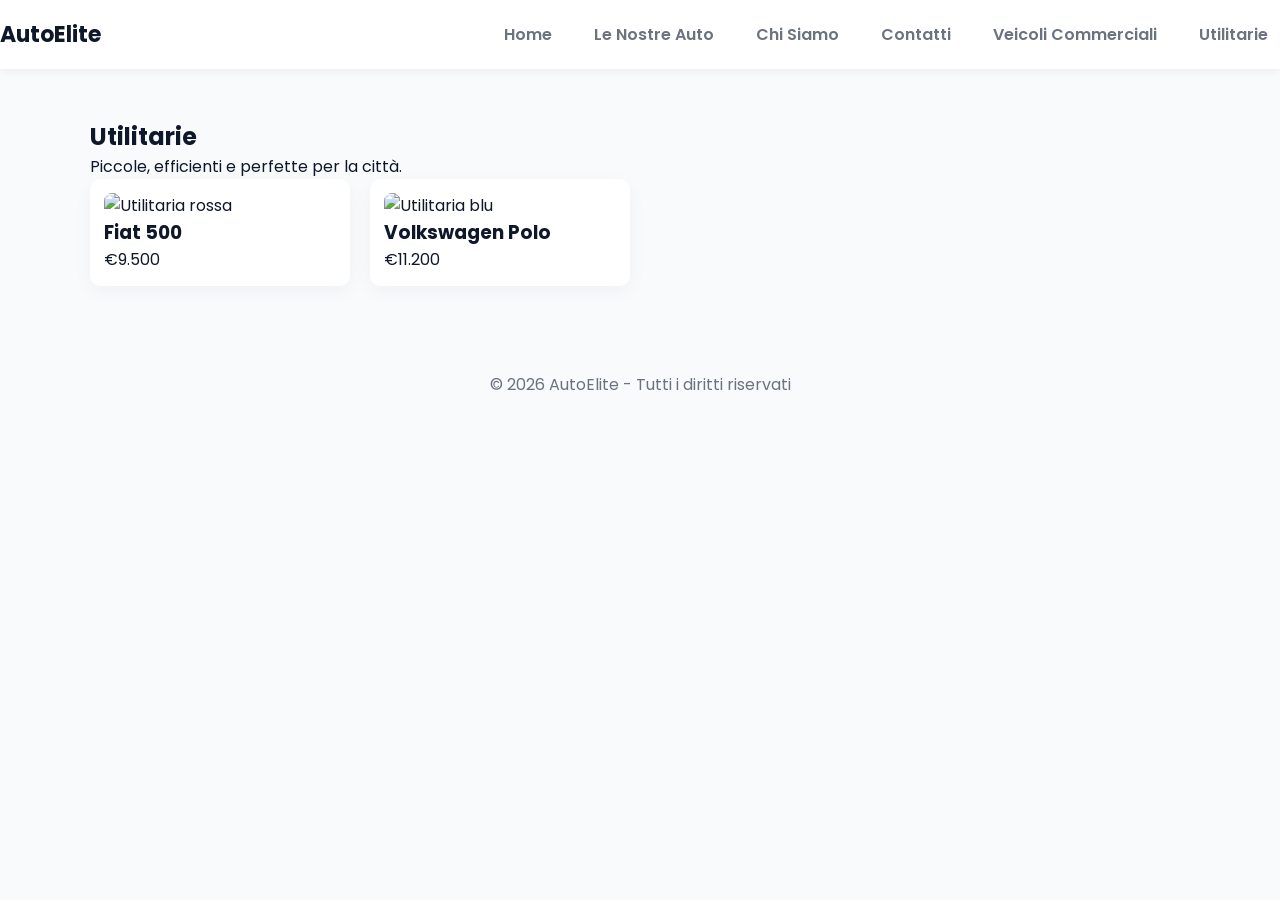
==== utilitarie.html @ 1cf27681 "Ci siamo quasi" ====
<!DOCTYPE html>
<html lang="it">
<head>
    <meta charset="utf-8">
    <meta name="viewport" content="width=device-width, initial-scale=1">
    <title>Utilitarie - AutoElite</title>
    <link href="https://fonts.googleapis.com/css2?family=Poppins:wght@300;400;600;700&display=swap" rel="stylesheet">
    <link rel="stylesheet" href="style.css">
</head>
<body>
<header>
    <div class="logo">AutoElite</div>
    <nav>
        <ul>
            <li><a href="index.html">Home</a></li>
            <li><a href="auto.html">Le Nostre Auto</a></li>
            <li><a href="chi-siamo.html">Chi Siamo</a></li>
            <li><a href="contatti.html">Contatti</a></li>
            <li><a href="veicoli-commerciali.html">Veicoli Commerciali</a></li>
            <li><a href="utilitarie.html">Utilitarie</a></li>
        </ul>
    </nav>
</header>
<main>
    <section class="section-list container">
        <h1>Utilitarie</h1>
        <p class="lead">Piccole, efficienti e perfette per la città.</p>
        <div class="list-grid">
            <div class="vehicle-card">
                <img src="img/bmw-serie3.jpg" alt="Utilitaria rossa">
                <h3>Fiat 500</h3>
                <p>€9.500</p>
            </div>
            <div class="vehicle-card">
                <img src="img/bmw-serie3.jpg" alt="Utilitaria blu">
                <h3>Volkswagen Polo</h3>
                <p>€11.200</p>
            </div>
        </div>
    </section>
</main>
<footer>
    <p>© 2026 AutoElite - Tutti i diritti riservati</p>
</footer>
</body>
</html>
---- style.css ----
/* RESET */
* {
    margin: 0;
    padding: 0;
    box-sizing: border-box;
}

/* VARIABILI COLORI */
:root{
    --bg:#f8fafc;
    --primary:#0f172a; /* dark navy */
    --accent:#ef4444; /* red */
    --muted:#6b7280;
    --card:#ffffff;
}

/* CORPO */
body {
    font-family: 'Poppins', Arial, sans-serif;
    background-color: var(--bg);
    color: var(--primary);
    -webkit-font-smoothing:antialiased;
    -moz-osx-font-smoothing:grayscale;
}

.container{
    max-width:1100px;
    margin:0 auto;
    padding: 0 20px;
}

/* HEADER */
header {
    background-color: var(--card);
    color: var(--primary);
    display: flex;
    justify-content: space-between;
    align-items: center;
    padding: 18px 0;
    box-shadow: 0 2px 8px rgba(15,23,42,0.06);
    position: sticky;
    top:0;
    z-index: 10;
}

.logo {
    font-size: 22px;
    font-weight: 700;
    color: var(--primary);
}

nav ul {
    list-style: none;
    display: flex;
    gap: 18px;
    align-items:center;
}

nav a {
    text-decoration: none;
    color: var(--muted);
    font-weight: 600;
    padding: 8px 12px;
    border-radius: 8px;
    transition: background-color 0.18s ease, color 0.18s ease;
}

nav a:hover {
    color: var(--primary);
    background: rgba(239,68,68,0.06);
}

/* HERO */
.hero {
    min-height: 55vh;
    background: linear-gradient(180deg, rgba(15,23,42,0.08), rgba(15,23,42,0.02));
    display: flex;
    align-items: center;
}

.hero .container{
    text-align: left;
}

.hero h1 {
    font-size: 40px;
    margin-bottom: 12px;
    color: var(--primary);
}

.hero p {
    font-size: 18px;
    color: var(--muted);
}

/* SEZIONE AUTO IN EVIDENZA */
.auto-evidenza{
    padding: 50px 0 80px;
}
.auto-evidenza h2{
    text-align: center;
    margin-bottom: 28px;
    font-size: 28px;
    color: var(--primary);
}

.cards{
    display: flex;
    justify-content: center;
    gap: 22px;
    flex-wrap: wrap;
}

.card{
    background: var(--card);
    width: 320px;
    border-radius: 12px;
    overflow: hidden;
    box-shadow: 0 8px 30px rgba(15,23,42,0.06);
    transition: transform 0.25s ease, box-shadow 0.25s ease;
}
.card:hover{
    transform: translateY(-8px);
    box-shadow: 0 18px 50px rgba(15,23,42,0.12);
}

.card-img{
    width:100%;
    height:200px;
    display:block;
    object-fit:cover;
    background: linear-gradient(90deg,#e2e8f0,#fff);
}

.card h3{padding:14px 18px 0;font-size:18px}
.card p{padding:6px 18px 12px;font-weight:700;color:var(--accent)}
.card a{display:inline-block;margin:12px 18px 20px;padding:10px 16px;background:var(--primary);color:#fff;border-radius:8px;text-decoration:none}
.card a:hover{background:var(--accent)}

/* FOOTER */
footer{background:transparent;text-align:center;padding:36px 0;color:var(--muted)}

/* PAGINE SPECIFICHE */
.section-list{padding:50px 0}
.list-grid{display:grid;grid-template-columns:repeat(auto-fill,minmax(240px,1fr));gap:20px}
.vehicle-card{background:var(--card);padding:14px;border-radius:10px;box-shadow:0 6px 20px rgba(15,23,42,0.04)}
.vehicle-card img{width:100%;height:150px;object-fit:cover;border-radius:8px}

/* RESPONSIVE */
@media (max-width:768px){
    .hero h1{font-size:28px}
    nav ul{gap:8px;padding-right:10px}
    header{padding:12px 10px}
    .card{width:100%;max-width:420px}
}
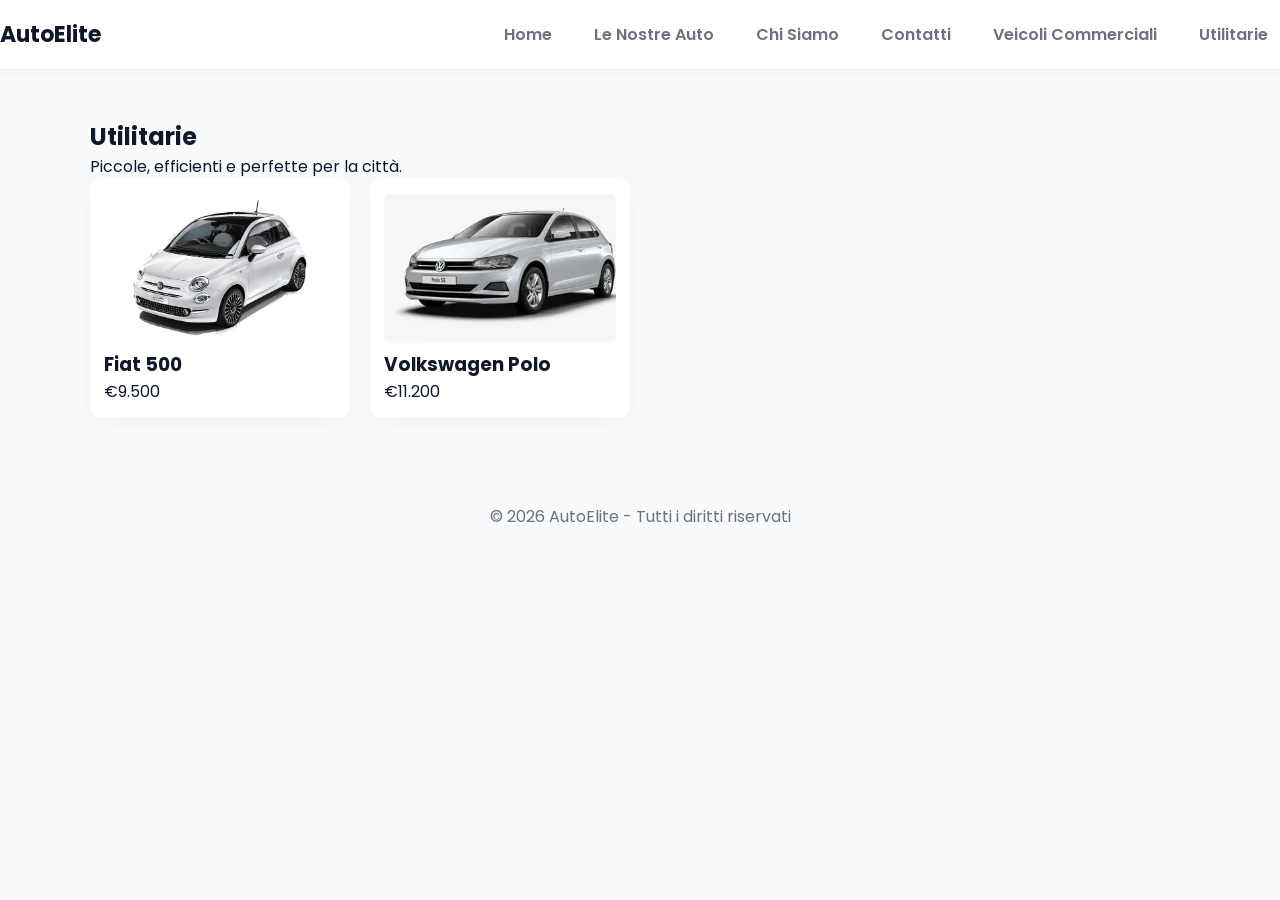
==== commit bfb44478: "aggiunto le immagini delle macchine" ====
--- a/utilitarie.html
+++ b/utilitarie.html
@@ -27,12 +27,12 @@
         <p class="lead">Piccole, efficienti e perfette per la città.</p>
         <div class="list-grid">
             <div class="vehicle-card">
-                <img src="img/bmw-serie3.jpg" alt="Utilitaria rossa">
+                <img src="img/fiat-500.jpg" alt="Fiat 500">
                 <h3>Fiat 500</h3>
                 <p>€9.500</p>
             </div>
             <div class="vehicle-card">
-                <img src="img/bmw-serie3.jpg" alt="Utilitaria blu">
+                <img src="img/polo.jpg" alt="Volkswagen Polo">
                 <h3>Volkswagen Polo</h3>
                 <p>€11.200</p>
             </div>
--- a/style.css
+++ b/style.css
@@ -147,9 +147,27 @@
 .vehicle-card img{width:100%;height:150px;object-fit:cover;border-radius:8px}
 
 /* RESPONSIVE */
-@media (max-width:768px){
-    .hero h1{font-size:28px}
-    nav ul{gap:8px;padding-right:10px}
-    header{padding:12px 10px}
-    .card{width:100%;max-width:420px}
+@media (max-width: 768px) {
+    /* Header stacks on small screens */
+    header {
+        flex-direction: column;
+        gap: 12px;
+        padding: 12px 10px;
+        align-items: flex-start;
+    }
+
+    nav ul{
+        flex-direction: row;
+        flex-wrap: wrap;
+        gap: 8px;
+    }
+
+    .hero h1{
+        font-size: 28px;
+    }
+
+    .card{
+        width:100%;
+        max-width:420px;
+    }
 }
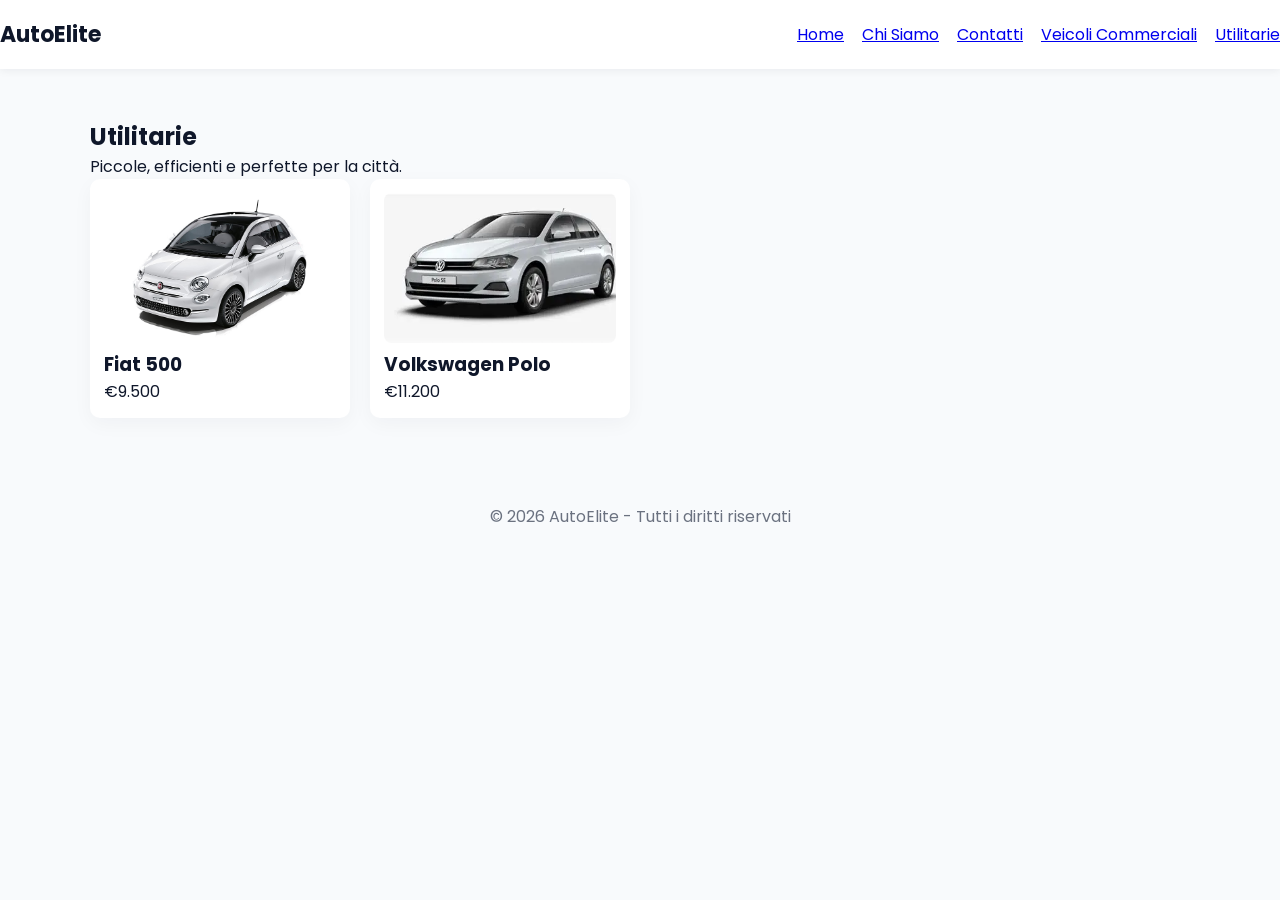
==== commit d349fe58: "piccoli bug" ====
--- a/utilitarie.html
+++ b/utilitarie.html
@@ -13,9 +13,8 @@
     <nav>
         <ul>
             <li><a href="index.html">Home</a></li>
-            <li><a href="auto.html">Le Nostre Auto</a></li>
-            <li><a href="chi-siamo.html">Chi Siamo</a></li>
-            <li><a href="contatti.html">Contatti</a></li>
+            <li><a href="index.html#chi-siamo">Chi Siamo</a></li>
+            <li><a href="index.html#contatti">Contatti</a></li>
             <li><a href="veicoli-commerciali.html">Veicoli Commerciali</a></li>
             <li><a href="utilitarie.html">Utilitarie</a></li>
         </ul>
--- a/style.css
+++ b/style.css
@@ -55,7 +55,10 @@
     gap: 18px;
     align-items:center;
 }
+<<<<<<< HEAD
 
+=======
+>>>>>>> e3dcc1e9b3f4d34dc0af0fb8e0a98ca9a8c994f1
 nav a {
     text-decoration: none;
     color: var(--muted);
@@ -148,6 +151,7 @@
 
 /* RESPONSIVE */
 @media (max-width: 768px) {
+<<<<<<< HEAD
     /* Header stacks on small screens */
     header {
         flex-direction: column;
@@ -169,5 +173,26 @@
     .card{
         width:100%;
         max-width:420px;
+=======
+
+    header {
+        flex-direction: column;
+        gap: 15px;
+        padding: 12px 10px;
+    }
+
+    nav ul {
+        gap: 8px;
+        padding-right: 10px;
+    }
+
+    .hero h1 {
+        font-size: 28px;
+    }
+
+    .card {
+        width: 100%;
+        max-width: 420px;
+>>>>>>> e3dcc1e9b3f4d34dc0af0fb8e0a98ca9a8c994f1
     }
 }
